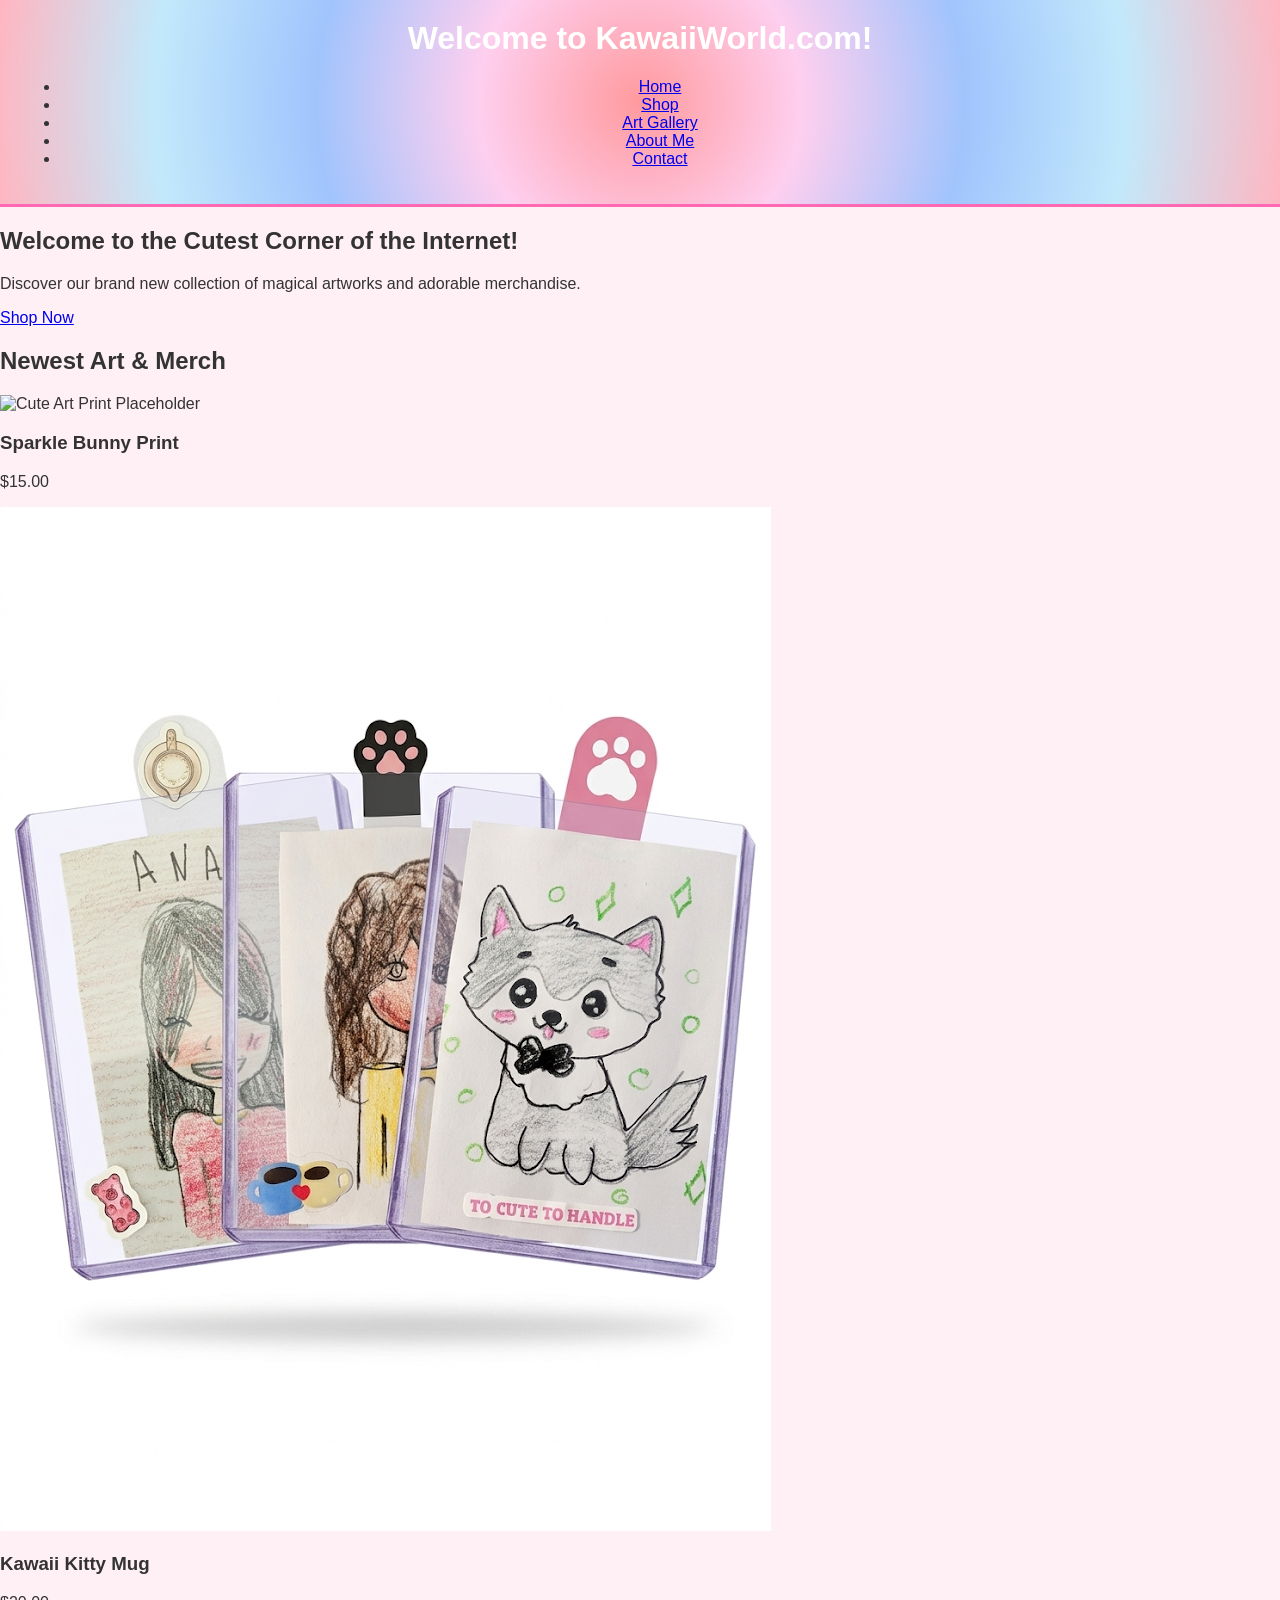
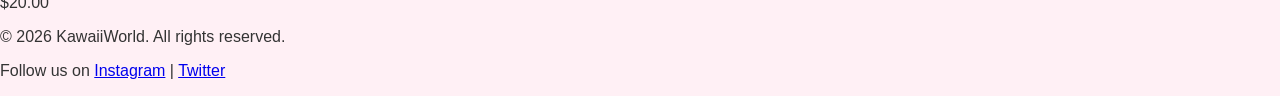
==== index.html @ 2b200654 "Initial commit: Add HTML skeleton, basic CSS, and Containerfile" ====
<!DOCTYPE html>
<html lang="en">
<head>
    <meta charset="UTF-8">
    <meta name="viewport" content="width=device-width, initial-scale=1.0">
    <title>KawaiiWorld - Shop & Gallery</title>
    <link rel="stylesheet" href="style.css">
</head>
<body>
    <header>
        <h1>Welcome to KawaiiWorld.com!</h1>
        <nav>
            <ul>
                <li><a href="#home">Home</a></li>
                <li><a href="#shop">Shop</a></li>
                <li><a href="#gallery">Art Gallery</a></li>
                <li><a href="#about">About Me</a></li>
                <li><a href="#contact">Contact</a></li>
            </ul>
        </nav>
    </header>

    <main>
        <!-- Hero Banner Section -->
        <section id="hero">
            <h2>Welcome to the Cutest Corner of the Internet!</h2>
            <p>Discover our brand new collection of magical artworks and adorable merchandise.</p>
            <a href="#shop" class="btn">Shop Now</a>
        </section>

        <!-- Featured Grid Section -->
        <section id="featured">
            <h2>Newest Art & Merch</h2>
            <div class="product-grid">
                <article class="product-item">
                    <img src="placeholder-art.jpg" alt="Cute Art Print Placeholder">
                    <h3>Sparkle Bunny Print</h3>
                    <p>$15.00</p>
                </article>
                <article class="product-item">
                    <img src="images/cardexample1.jpg" alt="Cute card example">
                    <h3>Kawaii Kitty Mug</h3>
                    <p>$20.00</p>
                </article>
            </div>
        </section>
    </main>

    <footer>
        <p>&copy; 2026 KawaiiWorld. All rights reserved.</p>
        <p>Follow us on <a href="#">Instagram</a> | <a href="#">Twitter</a></p>
    </footer>
</body>
</html>
---- style.css ----
/* This is a CSS comment! The browser ignores this text. */

/* Target the entire visible page */
body {
    background-color: #fff0f5; /* This is the hex code for 'Lavender Blush', a soft pastel pink */
    font-family: Arial, sans-serif; /* Changes the default font */
    color: #333333; /* Dark gray text is softer on the eyes than pure black */
    margin: 0; /* Removes default browser spacing around the edges */
    padding: 0;
}

/* Target the top header area */
header {
    background: radial-gradient(circle, #ff9a9e, #fecfef, #a1c4fd, #c2e9fb, #ffb6c1); /* Pastel Tie-Dye Effect */
    padding: 20px;
    text-align: center; /* Centers all text inside the header */
    border-bottom: 3px solid #ff69b4; /* Adds a hot pink line under the header */
}

/* Target the main heading inside the header */
header h1 {
    color: white;
    margin-top: 0;
}
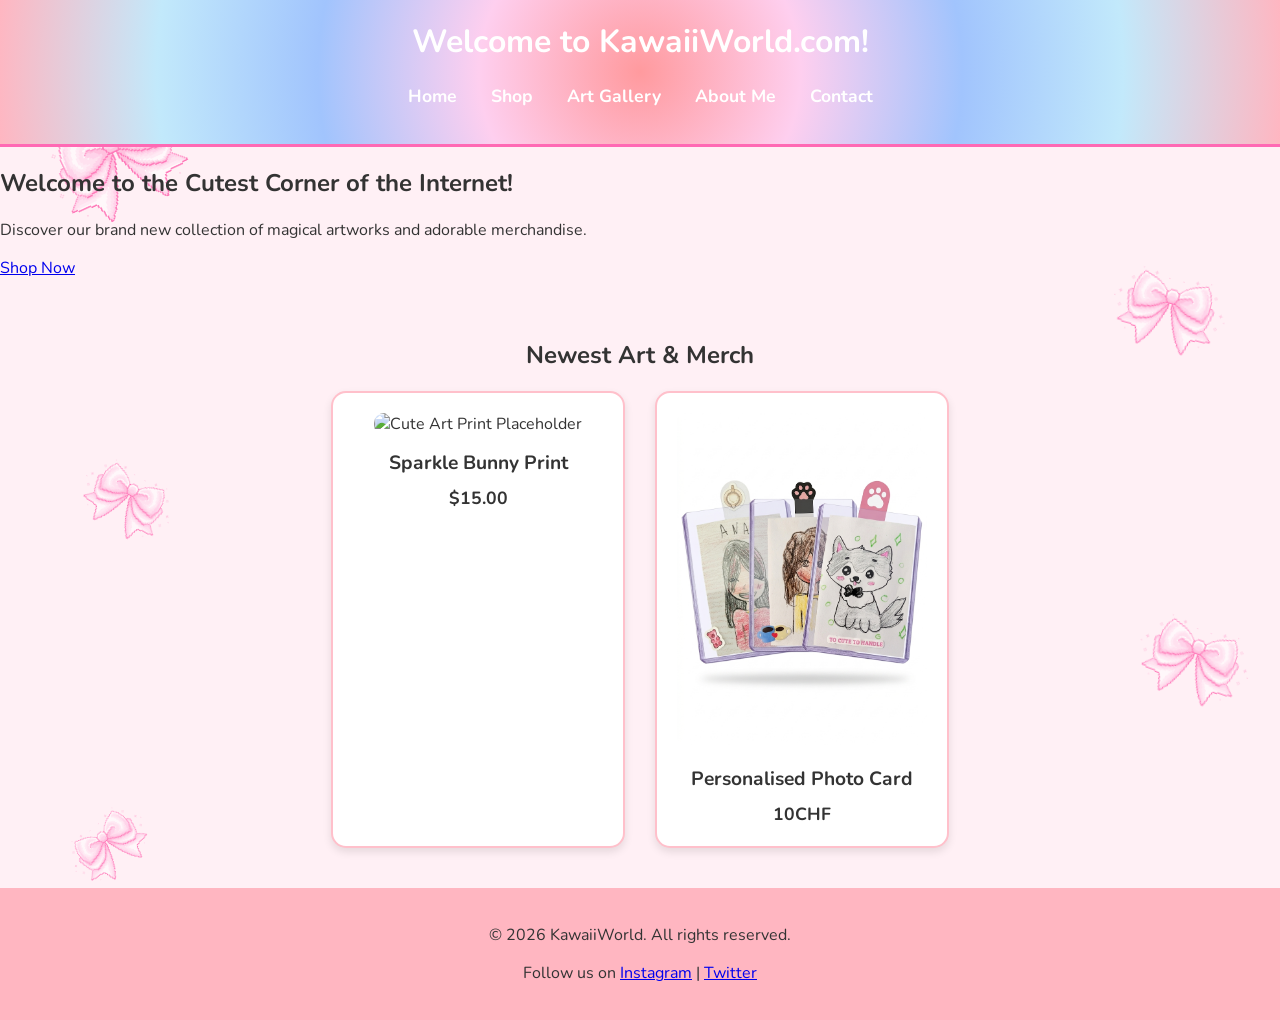
==== commit 88c0efe5: "added bow.png and changed the text type, also minor fixes" ====
--- a/index.html
+++ b/index.html
@@ -7,15 +7,29 @@
     <link rel="stylesheet" href="style.css">
 </head>
 <body>
+    <div class="background-decorations">
+        <img src="images/bow.png" alt="" class="decorative-bow">
+        <img src="images/bow.png" alt="" class="decorative-bow">
+        <img src="images/bow.png" alt="" class="decorative-bow">
+        <img src="images/bow.png" alt="" class="decorative-bow">
+        <img src="images/bow.png" alt="" class="decorative-bow">
+        <img src="images/bow.png" alt="" class="decorative-bow">
+        <img src="images/bow.png" alt="" class="decorative-bow">
+        <img src="images/bow.png" alt="" class="decorative-bow">
+        <img src="images/bow.png" alt="" class="decorative-bow">
+        <img src="images/bow.png" alt="" class="decorative-bow">
+        <img src="images/bow.png" alt="" class="decorative-bow">
+        <img src="images/bow.png" alt="" class="decorative-bow">
+    </div>
     <header>
         <h1>Welcome to KawaiiWorld.com!</h1>
         <nav>
             <ul>
-                <li><a href="#home">Home</a></li>
-                <li><a href="#shop">Shop</a></li>
-                <li><a href="#gallery">Art Gallery</a></li>
-                <li><a href="#about">About Me</a></li>
-                <li><a href="#contact">Contact</a></li>
+                <li><a href="index.html">Home</a></li>
+                <li><a href="shop.html">Shop</a></li>
+                <li><a href="gallery.html">Art Gallery</a></li>
+                <li><a href="about.html">About Me</a></li>
+                <li><a href="contact.html">Contact</a></li>
             </ul>
         </nav>
     </header>
@@ -25,7 +39,7 @@
         <section id="hero">
             <h2>Welcome to the Cutest Corner of the Internet!</h2>
             <p>Discover our brand new collection of magical artworks and adorable merchandise.</p>
-            <a href="#shop" class="btn">Shop Now</a>
+            <a href="shop.html" class="btn">Shop Now</a>
         </section>
 
         <!-- Featured Grid Section -->
@@ -39,8 +53,8 @@
                 </article>
                 <article class="product-item">
                     <img src="images/cardexample1.jpg" alt="Cute card example">
-                    <h3>Kawaii Kitty Mug</h3>
-                    <p>$20.00</p>
+                    <h3>Personalised Photo Card</h3>
+                    <p>10CHF</p>
                 </article>
             </div>
         </section>
--- a/style.css
+++ b/style.css
@@ -1,12 +1,20 @@
+@import url('https://fonts.googleapis.com/css2?family=Nunito:wght@400;700&display=swap');
+
 /* This is a CSS comment! The browser ignores this text. */
 
 /* Target the entire visible page */
 body {
     background-color: #fff0f5; /* This is the hex code for 'Lavender Blush', a soft pastel pink */
-    font-family: Arial, sans-serif; /* Changes the default font */
+    font-family: 'Nunito', sans-serif; /* A cute, rounded, and readable font */
     color: #333333; /* Dark gray text is softer on the eyes than pure black */
     margin: 0; /* Removes default browser spacing around the edges */
     padding: 0;
+    /* Make the body a flex container to push the footer down */
+    position: relative; /* Context for decorative bows */
+    overflow-x: hidden; /* Prevent horizontal scroll from bows */
+    display: flex;
+    flex-direction: column;
+    min-height: 100vh; /* Minimum height of 100% of the viewport height */
 }
 
 /* Target the top header area */
@@ -22,3 +30,203 @@
     color: white;
     margin-top: 0;
 }
+
+/* Make the main content area expand to fill available space */
+main {
+    flex: 1;
+}
+
+/* Ensure main content is on top of background decorations */
+header, main, footer {
+    position: relative;
+    z-index: 1;
+}
+
+/* --- Navigation Menu Styling --- */
+
+/* Target the navigation menu's unordered list */
+nav ul {
+    list-style-type: none; /* This removes the bullet points */
+    padding: 0; /* Removes the default indentation */
+    margin-top: 10px; /* Adds a little space below the main title */
+}
+
+/* Target each list item in the navigation */
+nav li {
+    display: inline-block; /* This makes the list items sit side-by-side */
+    margin: 0 15px; /* Adds horizontal space between each link */
+}
+
+/* Target the actual links inside the navigation */
+nav a {
+    text-decoration: none; /* This removes the underline from links */
+    color: white;
+    font-weight: bold;
+    font-size: 1.1em; /* Makes the font slightly larger */
+}
+
+/* --- Featured Products Section --- */
+
+#featured {
+    padding: 40px 20px; /* Add vertical and horizontal padding */
+    text-align: center;
+}
+
+.product-grid {
+    display: flex; /* This is the key to making items sit side-by-side */
+    justify-content: center; /* Center the items in the container */
+    flex-wrap: wrap; /* Allows items to wrap to the next line on small screens */
+    gap: 30px; /* Adds space between the grid items */
+    margin-top: 20px;
+}
+
+.product-item {
+    background-color: white;
+    border: 2px solid #ffc0cb; /* A soft pink border */
+    border-radius: 15px; /* Rounded corners for a cute look */
+    padding: 20px;
+    width: 250px; /* A fixed width for each product card */
+    box-shadow: 0 4px 8px rgba(0,0,0,0.1); /* A subtle shadow for a "floating" effect */
+}
+
+/* Target the image inside the product item */
+.product-item img {
+    max-width: 100%; /* Ensures the image never overflows its container */
+    height: auto; /* Maintains the image's aspect ratio */
+    border-radius: 10px; /* Slightly rounded corners for the image */
+}
+
+/* Target the product title (h3) */
+.product-item h3 {
+    font-size: 1.2em; /* You can make this value smaller or larger */
+    margin: 15px 0 10px;
+}
+
+/* Target the product price (p) */
+.product-item p {
+    font-size: 1.1em; /* You can also adjust this font size */
+    font-weight: bold;
+    margin: 0;
+}
+
+/* --- Footer Styling --- */
+footer {
+    background-color: #ffb6c1; /* Soft pink background matching the header base */
+    text-align: center;
+    padding: 20px;
+    margin-top: auto;
+}
+
+/* --- Page Content Styling --- */
+#about-me {
+    padding: 40px 20px;
+    text-align: center;
+}
+
+#about-me p {
+    max-width: 600px;
+    margin: 20px auto;
+    line-height: 1.6;
+}
+
+/* --- Background Decorations --- */
+.background-decorations {
+    position: absolute;
+    top: 0;
+    left: 0;
+    width: 100%;
+    height: 100%;
+    overflow: hidden; /* This is the magic rule that clips the bottom bows and prevents scrolling */
+    pointer-events: none; /* This ensures you can still click links even if a bow overlaps them */
+}
+
+.decorative-bow {
+    position: absolute; /* Allows us to place the bows anywhere in the section */
+    width: 160px; /* Doubled the size */
+    height: auto;
+    z-index: 0; /* Places the bows behind the main content */
+}
+
+/* Position each bow individually */
+.decorative-bow:nth-of-type(1) {
+    top: 80px;
+    left: 3%; /* Pushed to the far left margin */
+    transform: rotate(-25deg);
+}
+
+.decorative-bow:nth-of-type(2) {
+    top: 250px;
+    right: 4%; /* Pushed to the far right margin */
+    transform: rotate(15deg);
+    width: 120px;
+}
+
+.decorative-bow:nth-of-type(3) {
+    top: 450px;
+    left: 6%;
+    width: 100px; 
+    transform: rotate(30deg);
+}
+
+.decorative-bow:nth-of-type(4) {
+    top: 600px;
+    right: 2%;
+    width: 120px;
+    transform: rotate(20deg);
+}
+
+.decorative-bow:nth-of-type(5) {
+    top: 800px;
+    left: 5%;
+    width: 90px;
+    transform: rotate(-40deg);
+}
+
+.decorative-bow:nth-of-type(6) {
+    top: 950px;
+    right: 7%;
+    width: 140px;
+    transform: rotate(5deg);
+}
+
+.decorative-bow:nth-of-type(7) {
+    top: 1150px;
+    left: 2%;
+    width: 180px;
+    transform: rotate(-15deg);
+}
+
+.decorative-bow:nth-of-type(8) {
+    top: 1300px;
+    right: 5%;
+    width: 110px;
+    transform: rotate(25deg);
+}
+
+.decorative-bow:nth-of-type(9) {
+    top: 1500px;
+    left: 8%;
+    width: 130px;
+    transform: rotate(-10deg);
+}
+
+.decorative-bow:nth-of-type(10) {
+    top: 1650px;
+    right: 3%;
+    width: 150px;
+    transform: rotate(35deg);
+}
+
+.decorative-bow:nth-of-type(11) {
+    top: 1850px;
+    left: 4%;
+    width: 100px;
+    transform: rotate(-20deg);
+}
+
+.decorative-bow:nth-of-type(12) {
+    top: 2000px;
+    right: 6%;
+    width: 170px;
+    transform: rotate(10deg);
+}
